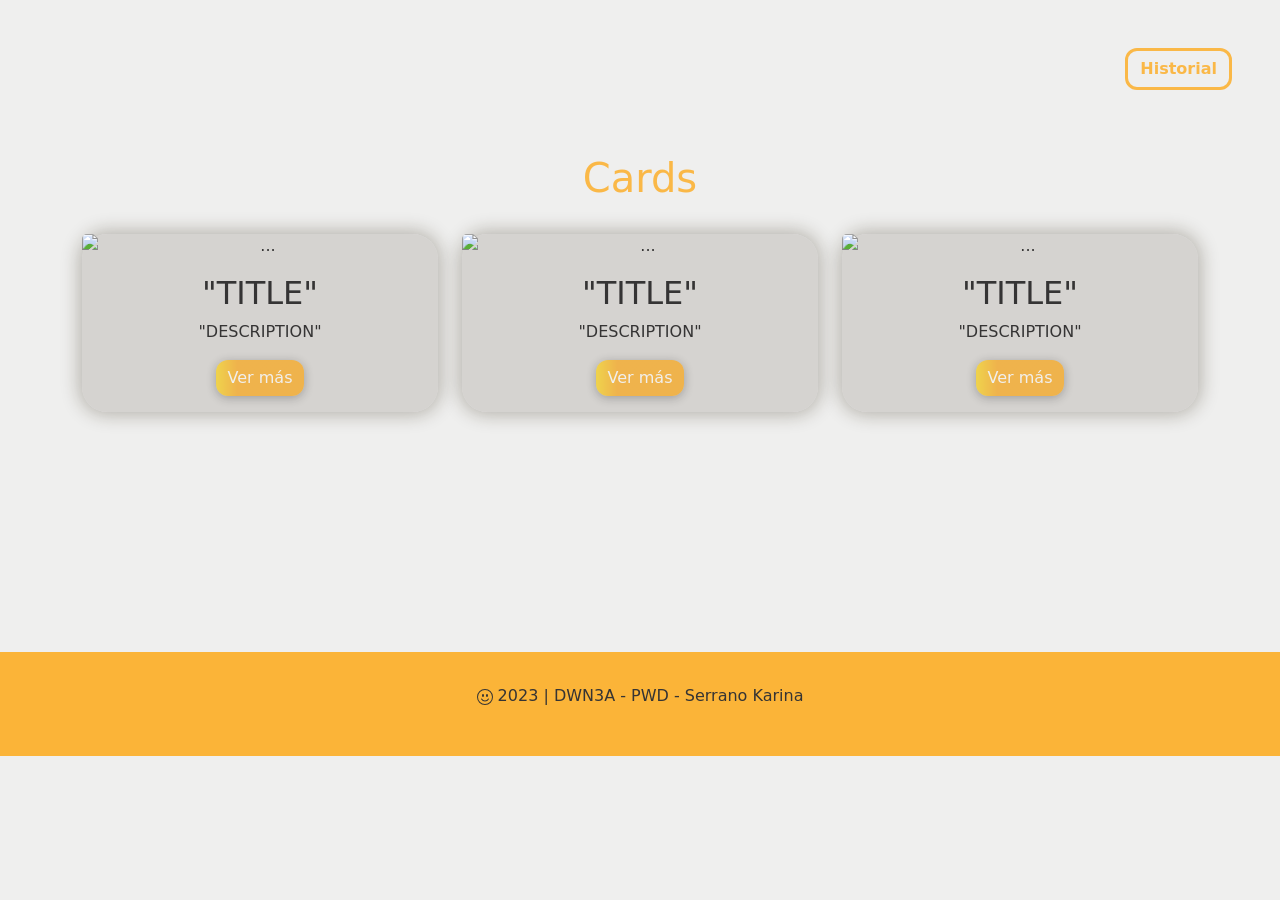
==== index.html @ 89c50b00 "se crea index, historial y style.css" ====
<!DOCTYPE html>
<html lang="en">
  <head>
    <meta charset="UTF-8" />
    <meta name="viewport" content="width=device-width, initial-scale=1.0" />
    <link
      href="https://cdn.jsdelivr.net/npm/bootstrap@5.3.2/dist/css/bootstrap.min.css"
      rel="stylesheet"
      integrity="sha384-T3c6CoIi6uLrA9TneNEoa7RxnatzjcDSCmG1MXxSR1GAsXEV/Dwwykc2MPK8M2HN"
      crossorigin="anonymous"
    />
    <link rel="stylesheet" href="style.css" />
    <title>template Test API</title>
  </head>
  <header>
    <div class="text-end p-5">
      <nav>
        <ul>
          <a class="btn btn-nav" href="historial.html">Historial</a>
        </ul>
      </nav>
    </div>
  </header>
  <body>
    <h1 class="text-center">Cards</h1>
    <div class="container">
      <div class="row d-flex justify-content-center">
        <div class="pt-4 col-lg-4 col-md-6 col-sm-12">
          <div class="card text-center">
            <img
              src="https://img.freepik.com/foto-gratis/gato-blanco-encuentra-rodillas-mujer_8353-539.jpg?w=1380&t=st=1697330825~exp=1697331425~hmac=8a774e2fbee7f40bbcf280e81f635fbe294f664acd282421c0c60625eb7ddf29"
              class="card-img-top"
              alt="..."
            />
            <div class="card-body">
              <h2 class="card-title">"TITLE"</h2>
              <p class="card-description">"DESCRIPTION"</p>
              <button
                type="button"
                class="btn btn-style"
                data-bs-toggle="modal"
                data-bs-target="#staticBackdrop"
              >
                Ver más
              </button>
            </div>
          </div>
        </div>

        <div class="pt-4 col-lg-4 col-md-6 col-sm-12">
          <div class="card text-center">
            <img
              src="https://img.freepik.com/foto-gratis/gato-blanco-encuentra-rodillas-mujer_8353-539.jpg?w=1380&t=st=1697330825~exp=1697331425~hmac=8a774e2fbee7f40bbcf280e81f635fbe294f664acd282421c0c60625eb7ddf29"
              class="card-img-top"
              alt="..."
            />
            <div class="card-body">
              <h2 class="card-title">"TITLE"</h2>
              <p class="card-description">"DESCRIPTION"</p>
              <button
                type="button"
                class="btn btn-style"
                data-bs-toggle="modal"
                data-bs-target="#staticBackdrop"
              >
                Ver más
              </button>
            </div>
          </div>
        </div>

        <div class="pt-4 col-lg-4 col-md-6 col-sm-12">
          <div class="card text-center">
            <img
              src="https://img.freepik.com/foto-gratis/gato-blanco-encuentra-rodillas-mujer_8353-539.jpg?w=1380&t=st=1697330825~exp=1697331425~hmac=8a774e2fbee7f40bbcf280e81f635fbe294f664acd282421c0c60625eb7ddf29"
              class="card-img-top"
              alt="..."
            />
            <div class="card-body">
              <h2 class="card-title">"TITLE"</h2>
              <p class="card-description">"DESCRIPTION"</p>
              <button
                type="button"
                class="btn btn-style"
                data-bs-toggle="modal"
                data-bs-target="#staticBackdrop"
              >
                Ver más
              </button>
            </div>
          </div>
        </div>
      </div>

      <!-- MODAL -->
      <div
        class="modal fade"
        id="staticBackdrop"
        data-bs-backdrop="static"
        data-bs-keyboard="false"
        tabindex="-1"
        aria-labelledby="staticBackdropLabel"
        aria-hidden="true"
      >
        <div class="modal-dialog">
          <div class="modal-content p-2">
            <div class="modal-header">
              <h2 class="modal-title fs-5" id="staticBackdropLabel">
                Modal title
              </h2>
              <button
                type="button"
                class="btn-close"
                data-bs-dismiss="modal"
                aria-label="Close"
              ></button>
            </div>
            <div class="modal-body">
              <div class="modal-img">
                <img
                  src="https://img.freepik.com/foto-gratis/gato-blanco-encuentra-rodillas-mujer_8353-539.jpg?w=1380&t=st=1697330825~exp=1697331425~hmac=8a774e2fbee7f40bbcf280e81f635fbe294f664acd282421c0c60625eb7ddf29"
                  class="card-img-top pb-5"
                  alt="..."
                />
              </div>
              <div class="row">
                <p class="col-3"><strong>DATO1:</strong></p>
                <p class="col-9 modal-dato1">TEXTO-DATO1</p>
              </div>
              <hr />
              <div class="row">
                <p class="col-3"><strong>DATO2:</strong></p>
                <p class="col-9 modal-dato2">TEXTO-DATO2</p>
              </div>
              <hr />
              <div class="row">
                <p class="col-3"><strong>DATO3:</strong></p>
                <p class="col-9 modal-dato3">TEXTO-DATO3</p>
              </div>
            </div>
            <div class="modal-footer">
              <button
                type="button"
                class="btn btn-secondary"
                data-bs-dismiss="modal"
              >
                Close
              </button>
              <button type="button" class="btn btn-style">Understood</button>
            </div>
          </div>
        </div>
      </div>
    </div>

    <script
      src="https://cdn.jsdelivr.net/npm/@popperjs/core@2.11.8/dist/umd/popper.min.js"
      integrity="sha384-I7E8VVD/ismYTF4hNIPjVp/Zjvgyol6VFvRkX/vR+Vc4jQkC+hVqc2pM8ODewa9r"
      crossorigin="anonymous"
    ></script>
    <script
      src="https://cdn.jsdelivr.net/npm/bootstrap@5.3.2/dist/js/bootstrap.min.js"
      integrity="sha384-BBtl+eGJRgqQAUMxJ7pMwbEyER4l1g+O15P+16Ep7Q9Q+zqX6gSbd85u4mG4QzX+"
      crossorigin="anonymous"
    ></script>
  </body>
  <footer class="footer">
    <div class="container text-center">
      <p>
        <svg
          xmlns="http://www.w3.org/2000/svg"
          width="16"
          height="16"
          fill="currentColor"
          class="bi bi-emoji-smile color-smile"
          viewBox="0 0 16 16"
        >
          <path
            d="M8 15A7 7 0 1 1 8 1a7 7 0 0 1 0 14zm0 1A8 8 0 1 0 8 0a8 8 0 0 0 0 16z"
          />
          <path
            d="M4.285 9.567a.5.5 0 0 1 .683.183A3.498 3.498 0 0 0 8 11.5a3.498 3.498 0 0 0 3.032-1.75.5.5 0 1 1 .866.5A4.498 4.498 0 0 1 8 12.5a4.498 4.498 0 0 1-3.898-2.25.5.5 0 0 1 .183-.683zM7 6.5C7 7.328 6.552 8 6 8s-1-.672-1-1.5S5.448 5 6 5s1 .672 1 1.5zm4 0c0 .828-.448 1.5-1 1.5s-1-.672-1-1.5S9.448 5 10 5s1 .672 1 1.5z"
          />
        </svg>
        2023 | DWN3A - PWD - Serrano Karina
      </p>
    </div>
  </footer>
</html>
---- style.css ----
body {
  background: rgb(239, 239, 238);
  color: rgb(53, 52, 52);
}

h1 {
  color: rgba(255, 161, 0, 0.7);
}

.btn-nav {
  border: 3.5px solid rgba(255, 161, 0, 0.7);
  color: rgba(255, 161, 0, 0.7);
  font-weight: bold;
  border-radius: 12px;
}

.btn-nav:hover {
  border: 3.5px solid rgb(255, 162, 0);
  color: rgb(255, 162, 0);
  filter: drop-shadow(0 0px 20px rgba(255, 255, 255, 0.952));
}

.card {
  background: rgba(190, 186, 183, 0.523);
  box-shadow: 0px 0px 18px 3px rgba(44, 34, 15, 0.292);
  border: none;
  color: rgb(53, 52, 52);
  border-radius: 25px;
}

.modal {
  background: rgba(238, 226, 226, 0.196);
  backdrop-filter: blur(10px);
  filter: drop-shadow(0 0px 20px rgba(62, 53, 28, 0.404));
}

.modal-content {
  border: none;
  background: rgb(220, 217, 212);
  color: rgb(53, 52, 52);
  border-radius: 25px;
}

.btn-style {
  border: none;
  border-radius: 12px;
  background: linear-gradient(
    90deg,
    rgba(255, 208, 0, 0.7) 2%,
    rgba(255, 190, 0, 0.7) 10%,
    rgba(255, 161, 0, 0.7) 24%
  );
  box-shadow: 0px 2px 10px 0px rgba(19, 19, 19, 0.301);
  color: rgb(244, 243, 241);
  opacity: 90%;
}

.btn-style:hover {
  color: rgb(128, 125, 121);
  opacity: 100%;
}

.footer {
  margin-top: 15rem;
  padding: 2rem;
  background: #ffa200c3;
}

/* ---------------Scrollbar----------------- */

body::-webkit-scrollbar {
  width: 15px;
  background: rgba(210, 207, 204, 0.587);
}

body::-webkit-scrollbar-thumb {
  background: rgba(255, 190, 0, 0.7);
  border-radius: 7px;
}

/* -------------Historial.html-------------- */

.list-group-item {
  background: rgba(190, 186, 183, 0.523);
  border: 4px solid rgb(239, 239, 238);
  border-radius: 15px;
  border-top-left-radius: inherit;
  border-top-right-radius: inherit;
}

.list-group-item:last-child {
  border-radius: 15px;
  border-top-left-radius: inherit;
  border-top-right-radius: inherit;
}

::before {
  color: rgb(255, 162, 0);
  font-weight: bold;
}
/* Mobile */
@media only screen and (max-width: 767px) {
  .card {
    box-shadow: 0px 0px 18px 3px rgba(236, 215, 160, 0.292);
  }
}
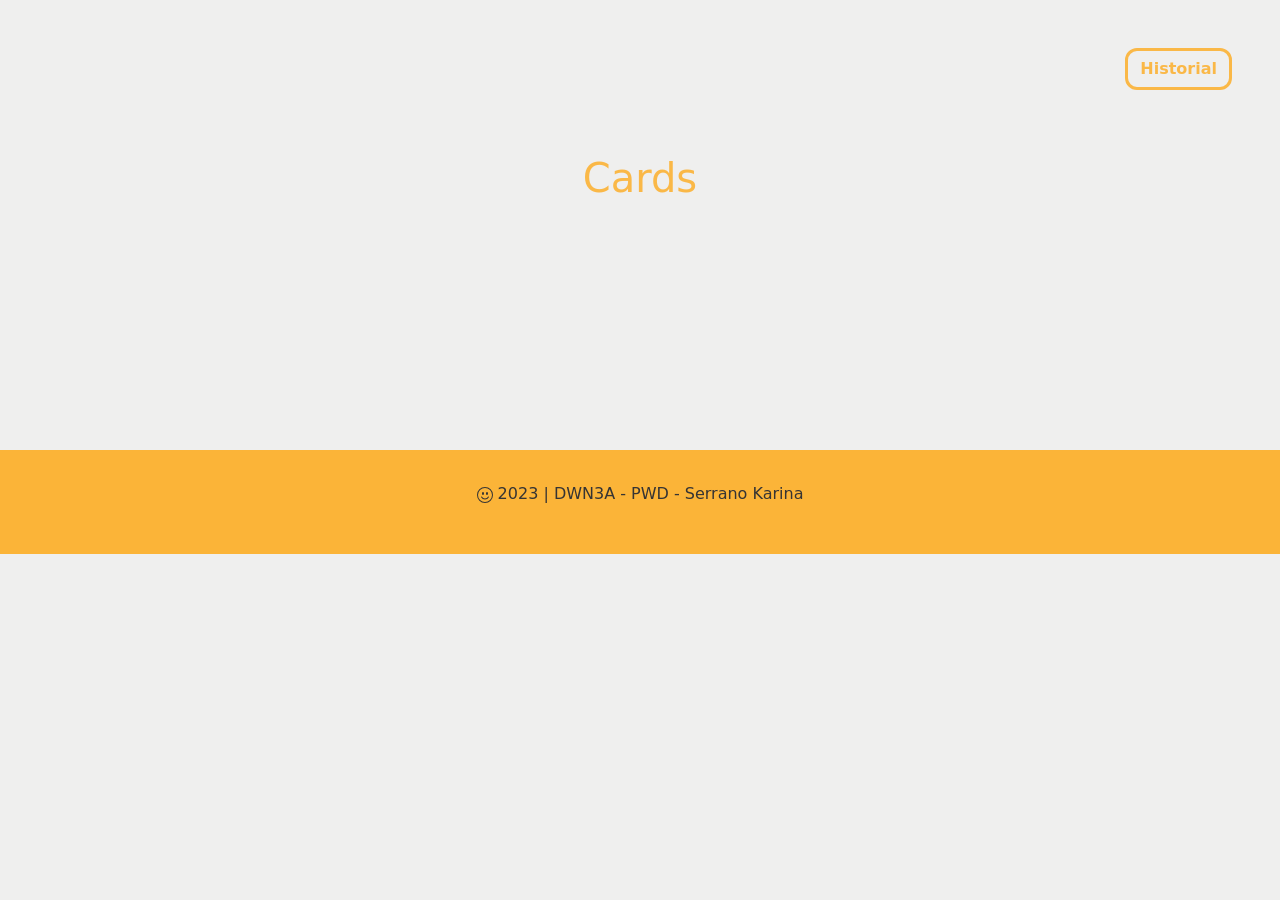
==== commit 1ca14a00: "se llama a la api y cards" ====
--- a/index.html
+++ b/index.html
@@ -10,7 +10,7 @@
       crossorigin="anonymous"
     />
     <link rel="stylesheet" href="style.css" />
-    <title>template Test API</title>
+    <title>Simpsons API</title>
   </head>
   <header>
     <div class="text-end p-5">
@@ -24,73 +24,7 @@
   <body>
     <h1 class="text-center">Cards</h1>
     <div class="container">
-      <div class="row d-flex justify-content-center">
-        <div class="pt-4 col-lg-4 col-md-6 col-sm-12">
-          <div class="card text-center">
-            <img
-              src="https://img.freepik.com/foto-gratis/gato-blanco-encuentra-rodillas-mujer_8353-539.jpg?w=1380&t=st=1697330825~exp=1697331425~hmac=8a774e2fbee7f40bbcf280e81f635fbe294f664acd282421c0c60625eb7ddf29"
-              class="card-img-top"
-              alt="..."
-            />
-            <div class="card-body">
-              <h2 class="card-title">"TITLE"</h2>
-              <p class="card-description">"DESCRIPTION"</p>
-              <button
-                type="button"
-                class="btn btn-style"
-                data-bs-toggle="modal"
-                data-bs-target="#staticBackdrop"
-              >
-                Ver más
-              </button>
-            </div>
-          </div>
-        </div>
-
-        <div class="pt-4 col-lg-4 col-md-6 col-sm-12">
-          <div class="card text-center">
-            <img
-              src="https://img.freepik.com/foto-gratis/gato-blanco-encuentra-rodillas-mujer_8353-539.jpg?w=1380&t=st=1697330825~exp=1697331425~hmac=8a774e2fbee7f40bbcf280e81f635fbe294f664acd282421c0c60625eb7ddf29"
-              class="card-img-top"
-              alt="..."
-            />
-            <div class="card-body">
-              <h2 class="card-title">"TITLE"</h2>
-              <p class="card-description">"DESCRIPTION"</p>
-              <button
-                type="button"
-                class="btn btn-style"
-                data-bs-toggle="modal"
-                data-bs-target="#staticBackdrop"
-              >
-                Ver más
-              </button>
-            </div>
-          </div>
-        </div>
-
-        <div class="pt-4 col-lg-4 col-md-6 col-sm-12">
-          <div class="card text-center">
-            <img
-              src="https://img.freepik.com/foto-gratis/gato-blanco-encuentra-rodillas-mujer_8353-539.jpg?w=1380&t=st=1697330825~exp=1697331425~hmac=8a774e2fbee7f40bbcf280e81f635fbe294f664acd282421c0c60625eb7ddf29"
-              class="card-img-top"
-              alt="..."
-            />
-            <div class="card-body">
-              <h2 class="card-title">"TITLE"</h2>
-              <p class="card-description">"DESCRIPTION"</p>
-              <button
-                type="button"
-                class="btn btn-style"
-                data-bs-toggle="modal"
-                data-bs-target="#staticBackdrop"
-              >
-                Ver más
-              </button>
-            </div>
-          </div>
-        </div>
-      </div>
+      <div class="row d-flex justify-content-center container-cards"></div>
 
       <!-- MODAL -->
       <div
@@ -163,6 +97,7 @@
       integrity="sha384-BBtl+eGJRgqQAUMxJ7pMwbEyER4l1g+O15P+16Ep7Q9Q+zqX6gSbd85u4mG4QzX+"
       crossorigin="anonymous"
     ></script>
+    <script src="main.js"></script>
   </body>
   <footer class="footer">
     <div class="container text-center">
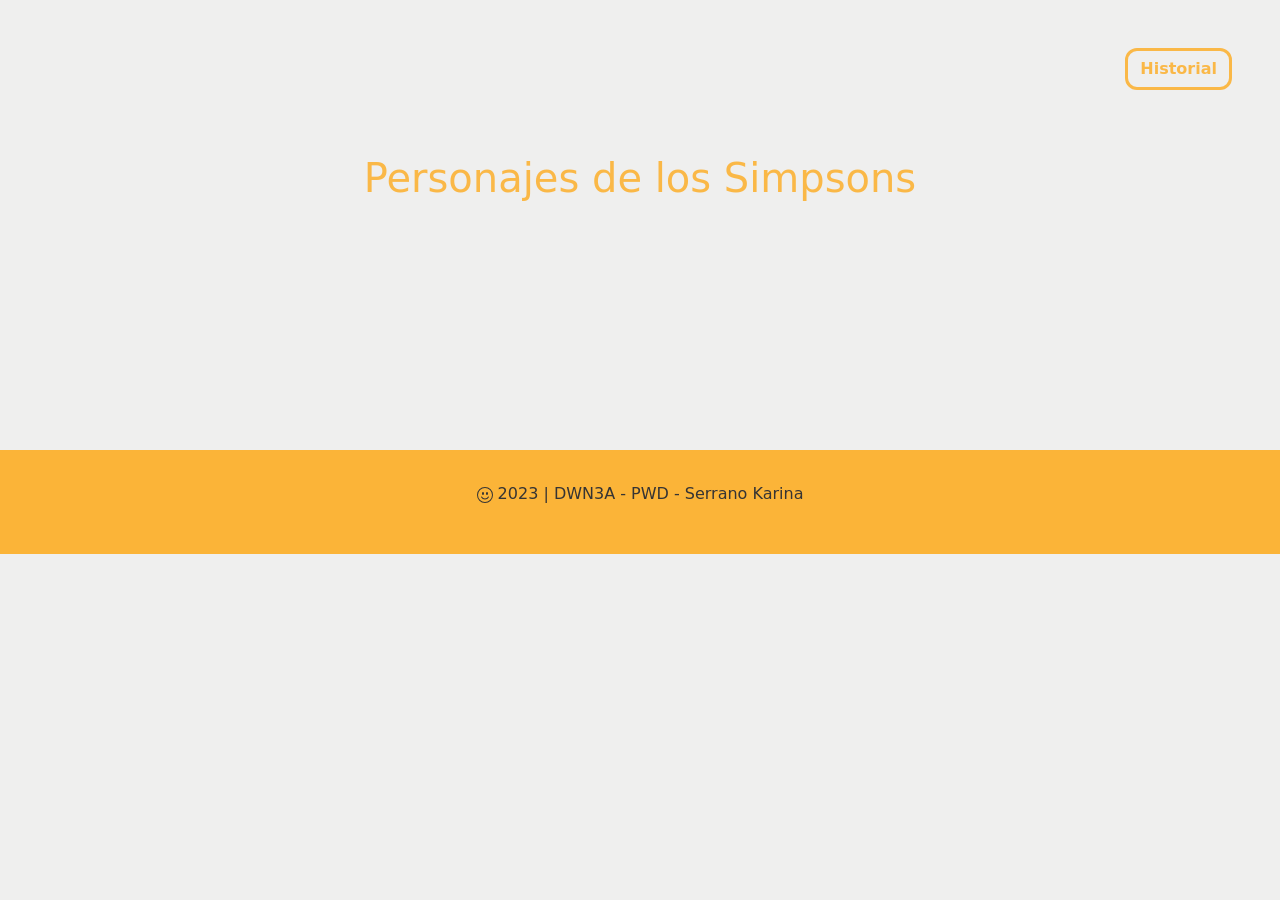
==== commit a6a9b4cc: "style" ====
--- a/index.html
+++ b/index.html
@@ -22,7 +22,7 @@
     </div>
   </header>
   <body>
-    <h1 class="text-center">Cards</h1>
+    <h1 class="text-center">Personajes de los Simpsons</h1>
     <div class="container">
       <div class="row d-flex justify-content-center container-cards"></div>
 
--- a/style.css
+++ b/style.css
@@ -22,8 +22,8 @@
 
 .card {
   background: rgba(190, 186, 183, 0.523);
-  box-shadow: 0px 0px 18px 3px rgba(44, 34, 15, 0.292);
-  border: none;
+  box-shadow: 0px 0px 18px 3px rgba(63, 47, 16, 0.447);
+  border: 4px solid rgba(81, 79, 79, 0.884);
   color: rgb(53, 52, 52);
   border-radius: 25px;
 }
@@ -51,7 +51,8 @@
     rgba(255, 161, 0, 0.7) 24%
   );
   box-shadow: 0px 2px 10px 0px rgba(19, 19, 19, 0.301);
-  color: rgb(244, 243, 241);
+  border: 3px solid rgba(81, 79, 79, 0.884);
+  color: rgba(19, 19, 19, 0.913);
   opacity: 90%;
 }
 
@@ -94,6 +95,11 @@
   border-top-right-radius: inherit;
 }
 
+.img-prop {
+  max-width: 17rem;
+  max-height: 25rem; /* Establece la altura máxima de la imagen */
+}
+
 ::before {
   color: rgb(255, 162, 0);
   font-weight: bold;
